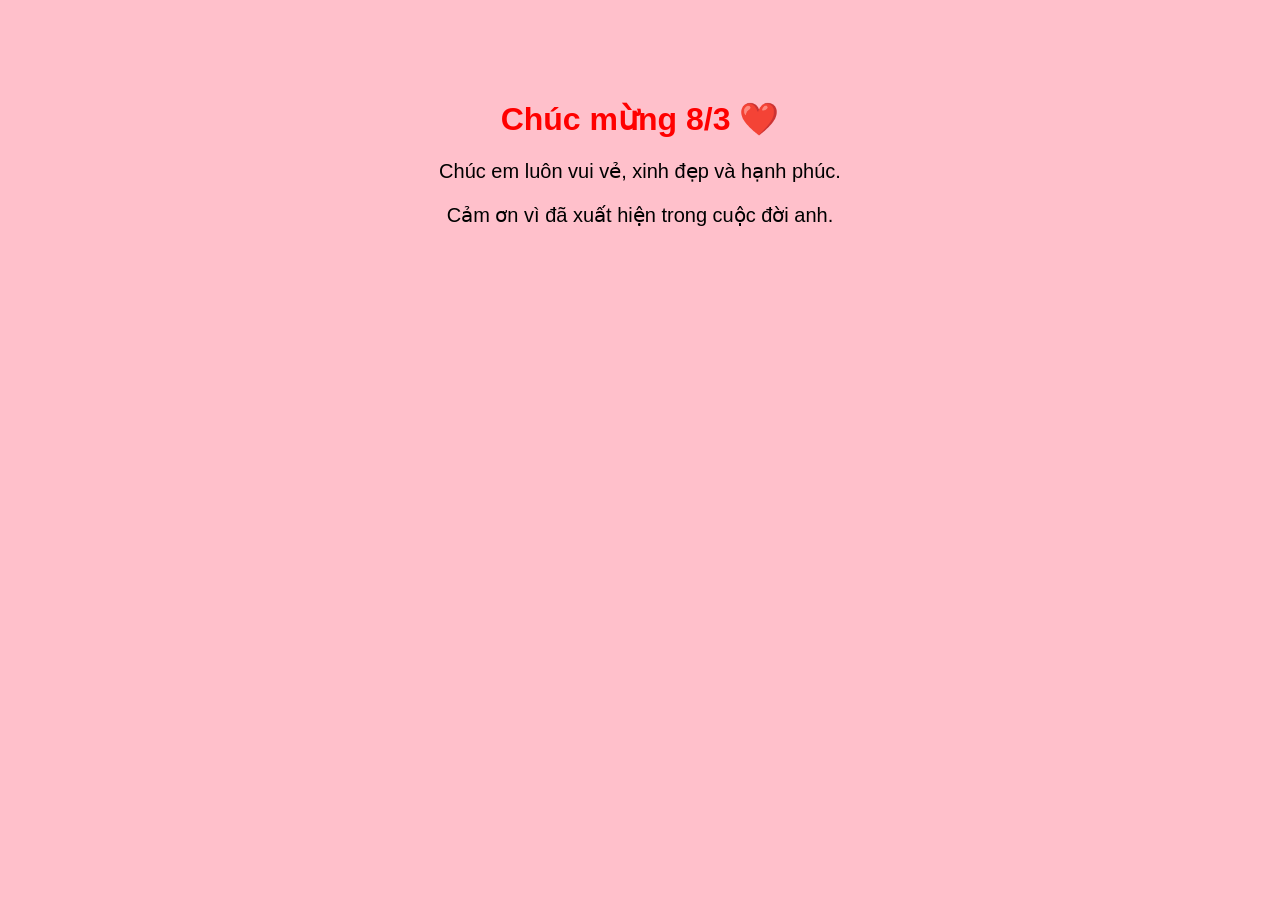
==== index.html @ 00d7b79d "Add files via upload" ====
<!DOCTYPE html>
<html>
<head>
    <title>Chúc mừng 8/3</title>
    <style>
        body{
            text-align:center;
            font-family: Arial;
            background: pink;
        }
        h1{
            color: red;
            margin-top: 100px;
        }
        p{
            font-size: 20px;
        }
    </style>
</head>

<body>

<h1>Chúc mừng 8/3 ❤️</h1>

<p>Chúc em luôn vui vẻ, xinh đẹp và hạnh phúc.</p>
<p>Cảm ơn vì đã xuất hiện trong cuộc đời anh.</p>

</body>
</html>
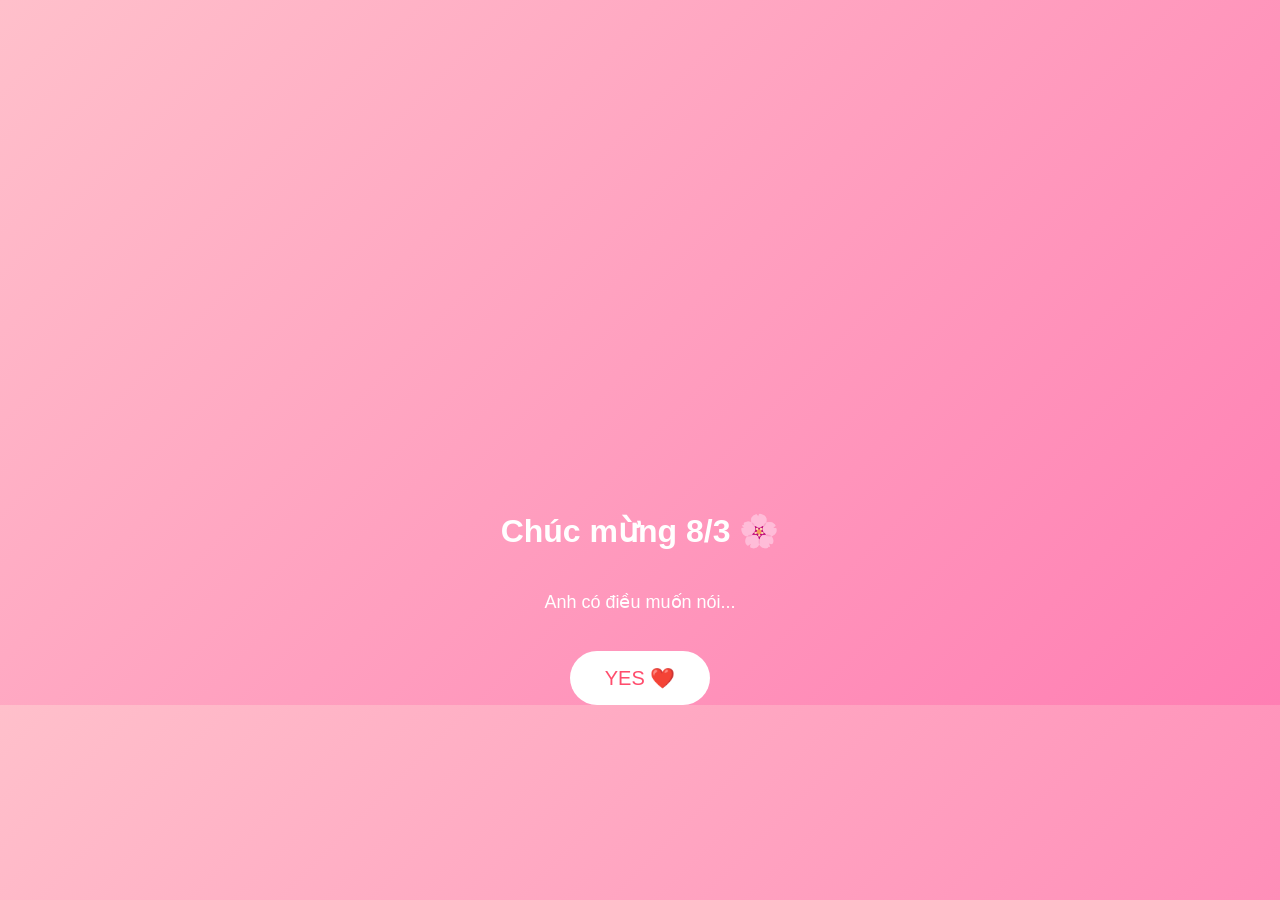
==== commit a5f94d77: "Add files via upload" ====
--- a/index.html
+++ b/index.html
@@ -1,29 +1,17 @@
 <!DOCTYPE html>
 <html>
 <head>
-    <title>Chúc mừng 8/3</title>
-    <style>
-        body{
-            text-align:center;
-            font-family: Arial;
-            background: pink;
-        }
-        h1{
-            color: red;
-            margin-top: 100px;
-        }
-        p{
-            font-size: 20px;
-        }
-    </style>
+<meta name="viewport" content="width=device-width, initial-scale=1.0">
+<title>8/3</title>
+<link rel="stylesheet" href="style.css">
 </head>
 
 <body>
 
-<h1>Chúc mừng 8/3 ❤️</h1>
+<h1>Chúc mừng 8/3 🌸</h1>
+<p>Anh có điều muốn nói...</p>
 
-<p>Chúc em luôn vui vẻ, xinh đẹp và hạnh phúc.</p>
-<p>Cảm ơn vì đã xuất hiện trong cuộc đời anh.</p>
+<button onclick="location.href='page2.html'">YES ❤️</button>
 
 </body>
 </html>
--- a/style.css
+++ b/style.css
@@ -0,0 +1,27 @@
+body{
+    margin:0;
+    padding:0;
+    text-align:center;
+    font-family:Arial;
+    background:linear-gradient(135deg,pink,#ff7eb3);
+    color:white;
+}
+
+h1{
+    margin-top:40%;
+    font-size:32px;
+}
+
+p{
+    font-size:18px;
+    padding:20px;
+}
+
+button{
+    padding:15px 35px;
+    font-size:20px;
+    border:none;
+    border-radius:30px;
+    background:white;
+    color:#ff4d6d;
+}
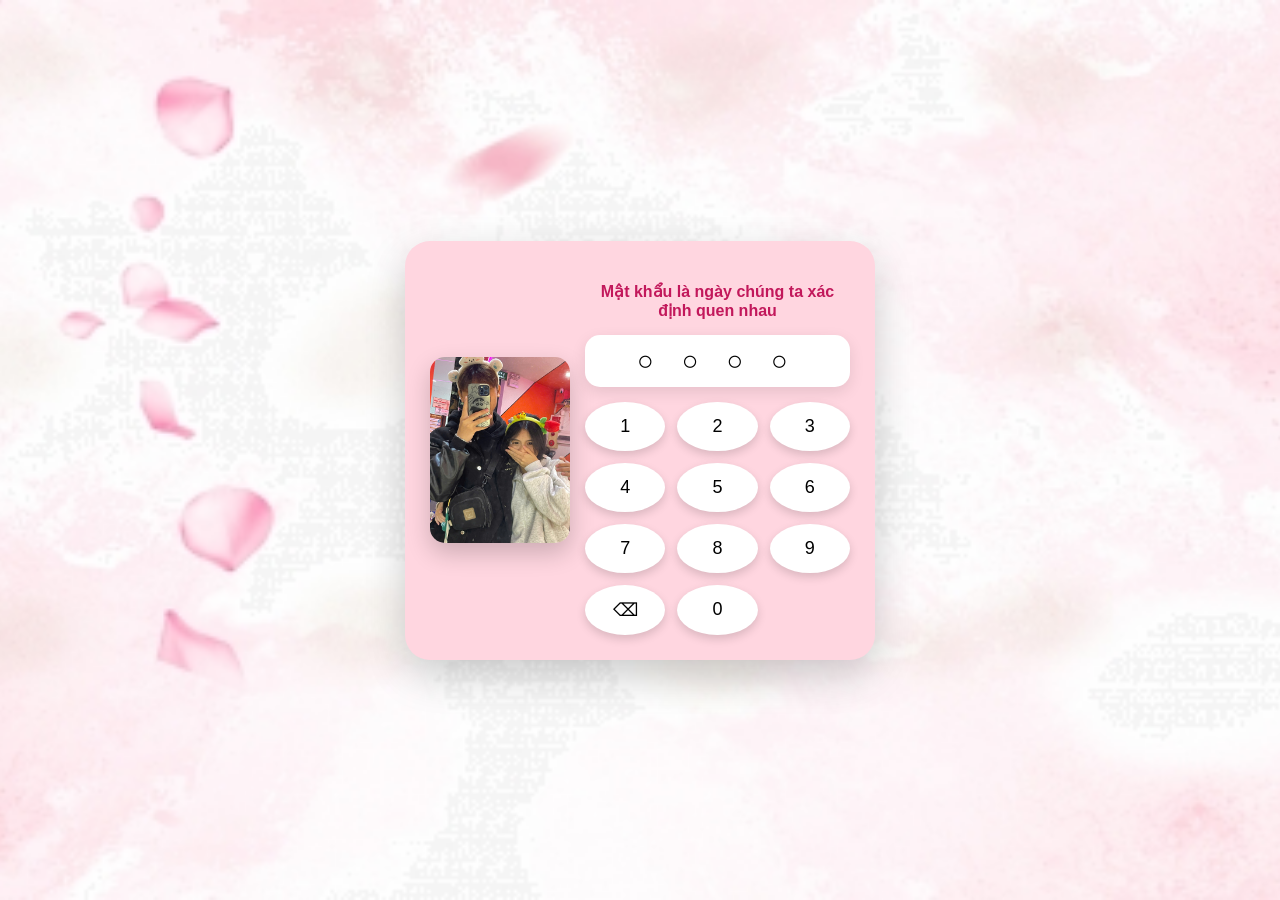
==== commit ebc239cf: "Add files via upload" ====
--- a/index.html
+++ b/index.html
@@ -2,16 +2,194 @@
 <html>
 <head>
 <meta name="viewport" content="width=device-width, initial-scale=1.0">
-<title>8/3</title>
-<link rel="stylesheet" href="style.css">
+<title>Love You - 8/3</title>
+
+<style>
+
+body{
+margin:0;
+font-family:Arial;
+background-image:url("nen.jpg");
+background-size:cover;
+background-position:center;
+background-repeat:no-repeat;
+display:flex;
+justify-content:center;
+align-items:center;
+height:100vh;
+}
+
+/* khung chính */
+.container{
+background:#ffd6e0;
+padding:25px;
+border-radius:25px;
+width:95%;
+max-width:420px;
+box-shadow:0 15px 40px rgba(0,0,0,0.2);
+}
+
+/* layout */
+.card{
+display:flex;
+gap:15px;
+align-items:center;
+}
+
+/* ảnh */
+.card img{
+width:140px;
+border-radius:15px;
+box-shadow:0 10px 25px rgba(0,0,0,0.2);
+}
+
+/* bên phải */
+.right{
+flex:1;
+text-align:center;
+}
+
+/* tiêu đề */
+h3{
+color:#c2185b;
+font-size:16px;
+margin-bottom:10px;
+}
+
+/* khu vực mật khẩu */
+.dots{
+font-size:28px;
+letter-spacing:10px;
+margin:15px 0;
+background:white;
+padding:10px;
+border-radius:15px;
+box-shadow:0 5px 15px rgba(0,0,0,0.1);
+}
+
+/* bàn phím */
+.keypad{
+display:grid;
+grid-template-columns:repeat(3,1fr);
+gap:12px;
+margin-top:10px;
+}
+
+/* nút số */
+button{
+font-size:18px;
+padding:14px;
+border:none;
+border-radius:50%;
+background:white;
+box-shadow:0 4px 10px rgba(0,0,0,0.15);
+transition:all 0.15s ease;
+}
+
+/* hiệu ứng khi bấm */
+button:active{
+transform:scale(0.9);
+box-shadow:0 2px 5px rgba(0,0,0,0.2);
+}
+
+/* hiệu ứng nổi khi chạm */
+button:hover{
+background:#ffe4ec;
+}
+
+</style>
+
 </head>
 
 <body>
 
-<h1>Chúc mừng 8/3 🌸</h1>
-<p>Anh có điều muốn nói...</p>
+<div class="container">
 
-<button onclick="location.href='page2.html'">YES ❤️</button>
+<div class="card">
+
+<img src="anh3.jpg">
+
+<div class="right">
+
+<h3>Mật khẩu là ngày chúng ta xác định quen nhau</h3>
+
+<div id="dots" class="dots">○ ○ ○ ○</div>
+
+<div class="keypad">
+
+<button onclick="press(1)">1</button>
+<button onclick="press(2)">2</button>
+<button onclick="press(3)">3</button>
+
+<button onclick="press(4)">4</button>
+<button onclick="press(5)">5</button>
+<button onclick="press(6)">6</button>
+
+<button onclick="press(7)">7</button>
+<button onclick="press(8)">8</button>
+<button onclick="press(9)">9</button>
+
+<button onclick="clearPass()">⌫</button>
+<button onclick="press(0)">0</button>
+
+</div>
+
+</div>
+
+</div>
+
+</div>
+
+<script>
+
+let password=""
+let correct="2511"
+
+function press(num){
+
+if(password.length<4){
+password+=num
+updateDots()
+}
+
+if(password.length===4){
+
+if(password===correct){
+window.location.href="page2.html"
+}else{
+alert("Sai mật khẩu ❤️")
+password=""
+updateDots()
+}
+
+}
+
+}
+
+function updateDots(){
+
+let dots=""
+
+for(let i=0;i<4;i++){
+
+if(i<password.length){
+dots+="● "
+}else{
+dots+="○ "
+}
+
+}
+
+document.getElementById("dots").innerHTML=dots
+
+}
+
+function clearPass(){
+password=password.slice(0,-1)
+updateDots()
+}
+
+</script>
 
 </body>
 </html>
